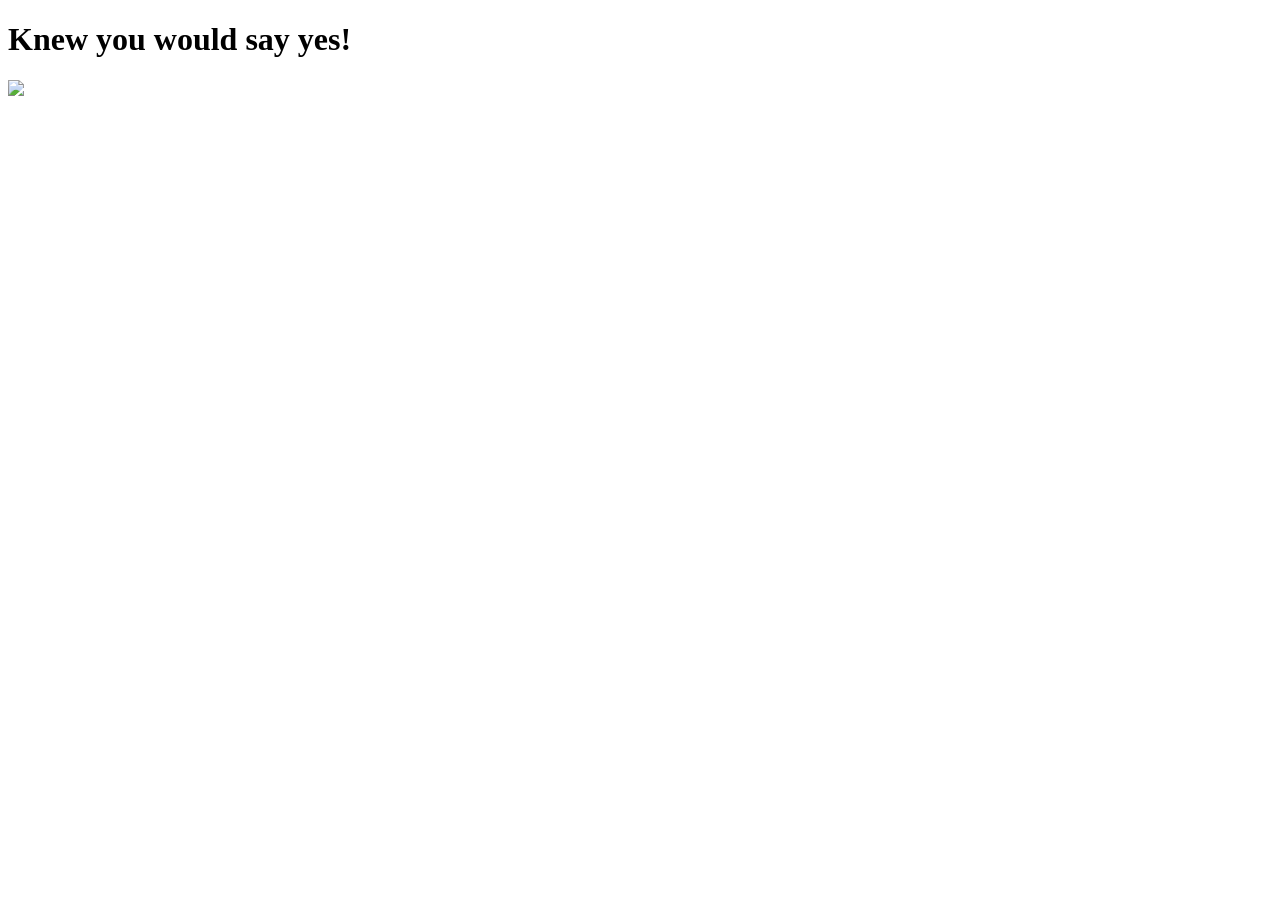
==== yes_page.html @ 6eb7ecdc "updated" ====
<!DOCTYPE html>
<html lang="en">
<head>
    <meta charset="UTF-8">
    <meta name="viewport" content="width=device-width, initial-scale=1.0">
    <title>Knew you would say yes!</title>
    <link rel="stylesheet" href="./yes_style.css">
</head>
<body>
    <div class="container">
        <h1 class="header_text">Knew you would say yes!</h1>
        <div class="gif_container">
            <img src="https://media4.giphy.com/media/v1.Y2lkPTc5MGI3NjExMmo3c3l5ODh3ZGN6NHhhaDE2Mjg1ZjkwOXczdDFxbWM3dTBtaW9zaiZlcD12MV9pbnRlcm5hbF9naWZfYnlfaWQmY3Q9cw/9XY4f3FgFTT4QlaYqa/giphy.gif">
        </div>
    </div>
</body>
</html>
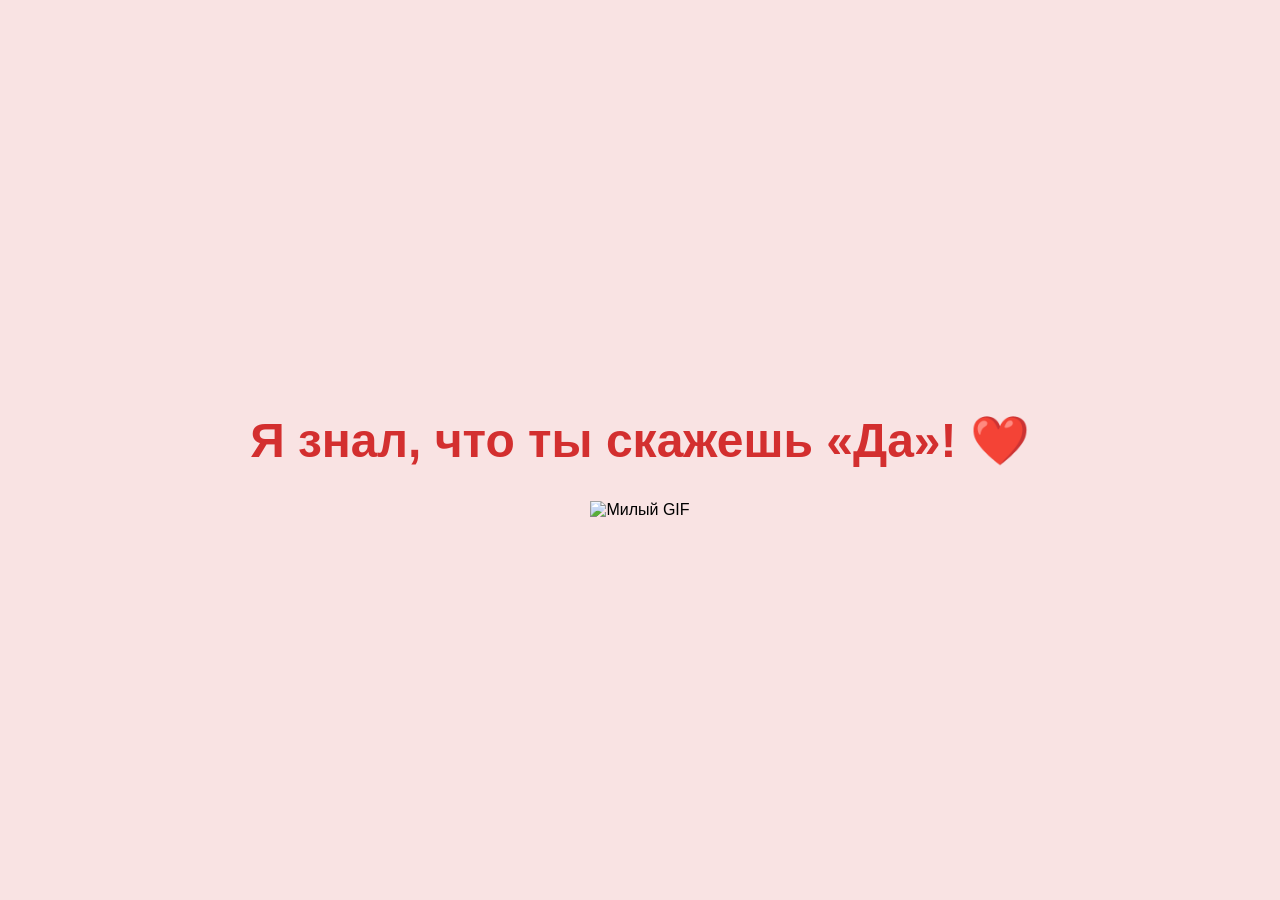
==== commit 6e853d92: "changed to russia" ====
--- a/yes_page.html
+++ b/yes_page.html
@@ -1,16 +1,17 @@
 <!DOCTYPE html>
-<html lang="en">
+<html lang="ru">
 <head>
     <meta charset="UTF-8">
     <meta name="viewport" content="width=device-width, initial-scale=1.0">
-    <title>Knew you would say yes!</title>
+    <title>Я знал, что ты скажешь «Да»!</title>
     <link rel="stylesheet" href="./yes_style.css">
 </head>
 <body>
     <div class="container">
-        <h1 class="header_text">Knew you would say yes!</h1>
+        <h1 class="header_text">Я знал, что ты скажешь «Да»! ❤️</h1>
+
         <div class="gif_container">
-            <img src="https://media4.giphy.com/media/v1.Y2lkPTc5MGI3NjExMmo3c3l5ODh3ZGN6NHhhaDE2Mjg1ZjkwOXczdDFxbWM3dTBtaW9zaiZlcD12MV9pbnRlcm5hbF9naWZfYnlfaWQmY3Q9cw/9XY4f3FgFTT4QlaYqa/giphy.gif">
+            <img src="https://media4.giphy.com/media/v1.Y2lkPTc5MGI3NjExMmo3c3l5ODh3ZGN6NHhhaDE2Mjg1ZjkwOXczdDFxbWM3dTBtaW9zaiZlcD12MV9pbnRlcm5hbF9naWZfYnlfaWQmY3Q9cw/9XY4f3FgFTT4QlaYqa/giphy.gif" alt="Милый GIF">
         </div>
     </div>
 </body>
--- a/yes_style.css
+++ b/yes_style.css
@@ -0,0 +1,24 @@
+body {
+    display: flex;
+    justify-content: center;
+    align-items: center;
+    height: 100vh;
+    margin: 0;
+    background-color: #f9e3e3;
+    font-family: 'Arial', sans-serif;
+}
+
+.container {
+    text-align: center;
+}
+
+.header_text {
+    font-size: 3em;
+    color: #d32f2f;
+}
+
+.gif_container img {
+    width: 100%; 
+    max-width: 500px; 
+    height: auto; 
+}
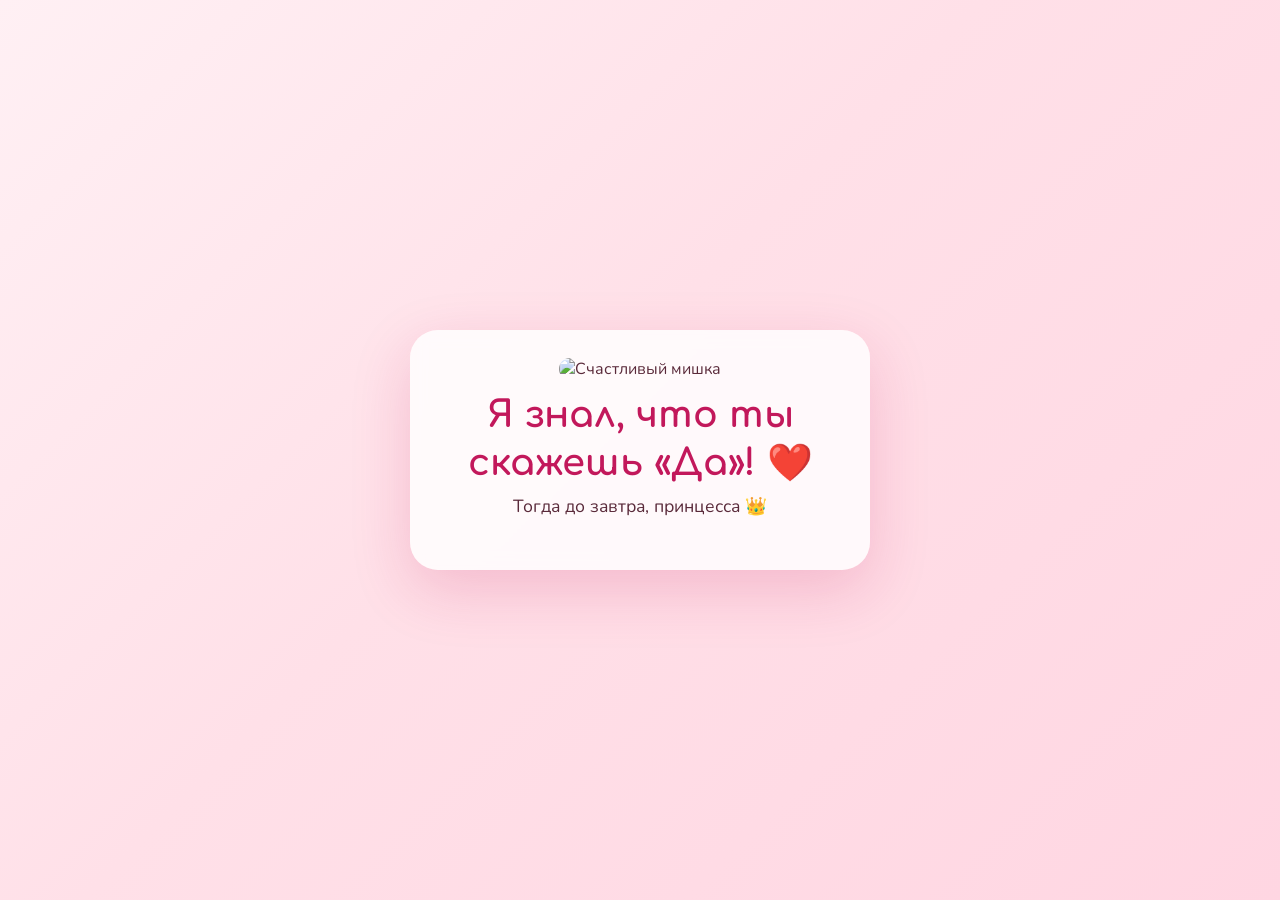
==== commit 958c4bd4: "sdasda" ====
--- a/yes_page.html
+++ b/yes_page.html
@@ -3,16 +3,46 @@
 <head>
     <meta charset="UTF-8">
     <meta name="viewport" content="width=device-width, initial-scale=1.0">
-    <title>Я знал, что ты скажешь «Да»!</title>
+    <meta name="theme-color" content="#ff6b8b">
+    <title>Я знал, что ты скажешь «Да»! ❤️</title>
+    <link rel="icon" href="data:image/svg+xml,<svg xmlns='http://www.w3.org/2000/svg' viewBox='0 0 100 100'><text y='.9em' font-size='90'>💖</text></svg>">
+    <link rel="preconnect" href="https://fonts.googleapis.com">
+    <link rel="preconnect" href="https://fonts.gstatic.com" crossorigin>
+    <link href="https://fonts.googleapis.com/css2?family=Comfortaa:wght@500;700&family=Nunito:wght@400;700&display=swap" rel="stylesheet">
+    <link rel="stylesheet" href="./styles.css">
     <link rel="stylesheet" href="./yes_style.css">
 </head>
 <body>
-    <div class="container">
+    <div class="hearts" aria-hidden="true"></div>
+
+    <main class="card">
+        <div class="gif_container">
+            <img src="https://media4.giphy.com/media/v1.Y2lkPTc5MGI3NjExMmo3c3l5ODh3ZGN6NHhhaDE2Mjg1ZjkwOXczdDFxbWM3dTBtaW9zaiZlcD12MV9pbnRlcm5hbF9naWZfYnlfaWQmY3Q9cw/9XY4f3FgFTT4QlaYqa/giphy.gif"
+                 alt="Счастливый мишка">
+        </div>
+
         <h1 class="header_text">Я знал, что ты скажешь «Да»! ❤️</h1>
+        <p class="sub">Тогда до завтра, принцесса 👑</p>
+    </main>
 
-        <div class="gif_container">
-            <img src="https://media4.giphy.com/media/v1.Y2lkPTc5MGI3NjExMmo3c3l5ODh3ZGN6NHhhaDE2Mjg1ZjkwOXczdDFxbWM3dTBtaW9zaiZlcD12MV9pbnRlcm5hbF9naWZfYnlfaWQmY3Q9cw/9XY4f3FgFTT4QlaYqa/giphy.gif" alt="Милый GIF">
-        </div>
-    </div>
+    <script>
+        (function () {
+            const layer = document.querySelector(".hearts");
+            if (window.matchMedia("(prefers-reduced-motion: reduce)").matches) return;
+            const chars = ["❤️", "💖", "💕", "💗", "🌹", "✨"];
+            function drop(fast) {
+                const h = document.createElement("span");
+                h.className = "heart fall";
+                h.textContent = chars[Math.floor(Math.random() * chars.length)];
+                h.style.left = Math.random() * 100 + "vw";
+                h.style.fontSize = 16 + Math.random() * 22 + "px";
+                h.style.animationDuration = (fast ? 2 + Math.random() * 2 : 5 + Math.random() * 5) + "s";
+                layer.appendChild(h);
+                h.addEventListener("animationend", () => h.remove());
+            }
+            for (let i = 0; i < 40; i++) setTimeout(() => drop(true), i * 40);
+            setInterval(() => drop(false), 400);
+        })();
+    </script>
 </body>
-</html>+</html>
--- a/styles.css
+++ b/styles.css
@@ -0,0 +1,178 @@
+:root {
+    --pink-50: #fff0f4;
+    --pink-100: #ffe0e8;
+    --pink-300: #ff9fb6;
+    --pink-500: #ff6b8b;
+    --rose-700: #c2185b;
+    --text: #5a2a3a;
+    --yes: #ff4f7b;
+    --yes-dark: #e0355f;
+    --no: #b9a2ab;
+    --card-bg: rgba(255, 255, 255, 0.82);
+    --shadow: 0 20px 60px rgba(194, 24, 91, 0.18);
+}
+
+* { box-sizing: border-box; }
+
+html, body { height: 100%; }
+
+body {
+    margin: 0;
+    min-height: 100dvh;
+    display: grid;
+    place-items: center;
+    padding: 16px;
+    font-family: 'Nunito', 'Arial', sans-serif;
+    color: var(--text);
+    background: linear-gradient(135deg, var(--pink-50), var(--pink-100) 45%, #ffd6e2);
+    overflow: hidden;
+}
+
+/* ---------- Floating hearts ---------- */
+.hearts {
+    position: fixed;
+    inset: 0;
+    pointer-events: none;
+    z-index: 0;
+}
+
+.heart {
+    position: absolute;
+    bottom: -40px;
+    opacity: 0;
+    animation: floatUp linear forwards;
+    user-select: none;
+}
+
+@keyframes floatUp {
+    0%   { transform: translateY(0) rotate(0deg); opacity: 0; }
+    10%  { opacity: 0.85; }
+    100% { transform: translateY(-110vh) rotate(25deg); opacity: 0; }
+}
+
+/* ---------- Card ---------- */
+.card {
+    position: relative;
+    z-index: 1;
+    width: min(460px, 100%);
+    padding: 28px 24px 32px;
+    text-align: center;
+    background: var(--card-bg);
+    backdrop-filter: blur(8px);
+    -webkit-backdrop-filter: blur(8px);
+    border-radius: 28px;
+    box-shadow: var(--shadow);
+    animation: popIn 0.6s cubic-bezier(.2, 1.4, .4, 1) both;
+}
+
+@keyframes popIn {
+    from { transform: scale(0.85); opacity: 0; }
+    to   { transform: scale(1); opacity: 1; }
+}
+
+.gif_container img {
+    width: 180px;
+    height: 180px;
+    object-fit: contain;
+    border-radius: 20px;
+}
+
+h1 {
+    font-family: 'Comfortaa', 'Arial', sans-serif;
+    font-size: clamp(1.4rem, 5vw, 2rem);
+    line-height: 1.3;
+    color: var(--rose-700);
+    margin: 12px 0 6px;
+}
+
+.hint {
+    margin: 0 0 22px;
+    font-size: 1rem;
+    opacity: 0.8;
+    min-height: 1.5em;
+    transition: opacity 0.2s;
+}
+
+/* ---------- Buttons ---------- */
+.buttons {
+    display: flex;
+    flex-wrap: wrap;
+    gap: 14px;
+    justify-content: center;
+    align-items: center;
+    min-height: 70px;
+}
+
+.btn {
+    font-family: inherit;
+    font-weight: 700;
+    white-space: nowrap;
+    border: none;
+    border-radius: 999px;
+    cursor: pointer;
+    color: #fff;
+    transition: transform 0.15s, box-shadow 0.2s, background 0.2s,
+                font-size 0.3s cubic-bezier(.2, 1.4, .4, 1), padding 0.3s;
+}
+
+.btn:focus-visible {
+    outline: 3px solid var(--rose-700);
+    outline-offset: 3px;
+}
+
+.yes-button {
+    --scale: 1;
+    font-size: calc(1.2rem * var(--scale));
+    padding: calc(12px * var(--scale)) calc(30px * var(--scale));
+    background: linear-gradient(135deg, var(--yes), var(--pink-500));
+    box-shadow: 0 8px 20px rgba(255, 79, 123, 0.4);
+    animation: pulse 1.8s ease-in-out infinite;
+}
+
+.yes-button:hover {
+    background: linear-gradient(135deg, var(--yes-dark), var(--yes));
+    transform: translateY(-2px);
+}
+
+@keyframes pulse {
+    0%, 100% { box-shadow: 0 8px 20px rgba(255, 79, 123, 0.4); }
+    50%      { box-shadow: 0 8px 32px rgba(255, 79, 123, 0.7); }
+}
+
+.no-button {
+    font-size: 1rem;
+    padding: 10px 22px;
+    background: var(--no);
+    max-width: 260px;
+    white-space: normal;
+}
+
+.no-button:hover { transform: translateY(-1px); }
+
+/* After a few "no" clicks the button starts running away */
+.no-button.runaway {
+    position: fixed;
+    z-index: 5;
+    width: max-content;
+    max-width: min(260px, calc(100vw - 32px));
+    transition: left 0.25s ease, top 0.25s ease, font-size 0.3s, padding 0.3s;
+}
+
+.shake { animation: shake 0.4s; }
+
+@keyframes shake {
+    0%, 100% { transform: translateX(0); }
+    20%  { transform: translateX(-6px); }
+    40%  { transform: translateX(6px); }
+    60%  { transform: translateX(-4px); }
+    80%  { transform: translateX(4px); }
+}
+
+/* ---------- Accessibility ---------- */
+@media (prefers-reduced-motion: reduce) {
+    *, *::before, *::after {
+        animation: none !important;
+        transition: none !important;
+    }
+    .hearts { display: none; }
+}
--- a/yes_style.css
+++ b/yes_style.css
@@ -1,24 +1,53 @@
-body {
-    display: flex;
-    justify-content: center;
-    align-items: center;
-    height: 100vh;
-    margin: 0;
-    background-color: #f9e3e3;
-    font-family: 'Arial', sans-serif;
+/* Дополнительные стили для страницы «Да» (основа — styles.css) */
+
+.heart.fall {
+    top: -40px;
+    bottom: auto;
+    animation-name: fallDown;
 }
 
-.container {
-    text-align: center;
+@keyframes fallDown {
+    0%   { transform: translateY(0) rotate(0deg); opacity: 0; }
+    10%  { opacity: 0.9; }
+    100% { transform: translateY(110vh) rotate(-30deg); opacity: 0; }
 }
 
 .header_text {
-    font-size: 3em;
-    color: #d32f2f;
+    font-size: clamp(1.6rem, 6vw, 2.3rem);
 }
 
-.gif_container img {
-    width: 100%; 
-    max-width: 500px; 
-    height: auto; 
-}+.sub {
+    margin: 0 0 20px;
+    font-size: 1.1rem;
+}
+
+.plan {
+    display: grid;
+    gap: 10px;
+    margin: 0 auto 18px;
+    max-width: 280px;
+}
+
+.plan-item {
+    display: flex;
+    align-items: center;
+    gap: 10px;
+    padding: 10px 16px;
+    background: #fff;
+    border-radius: 14px;
+    font-weight: 700;
+    box-shadow: 0 4px 12px rgba(194, 24, 91, 0.08);
+    animation: popIn 0.5s cubic-bezier(.2, 1.4, .4, 1) both;
+}
+
+.plan-item:nth-child(1) { animation-delay: 0.3s; }
+.plan-item:nth-child(2) { animation-delay: 0.45s; }
+.plan-item:nth-child(3) { animation-delay: 0.6s; }
+
+.plan-item span { font-size: 1.3rem; }
+
+.note {
+    margin: 0;
+    font-size: 0.95rem;
+    opacity: 0.75;
+}
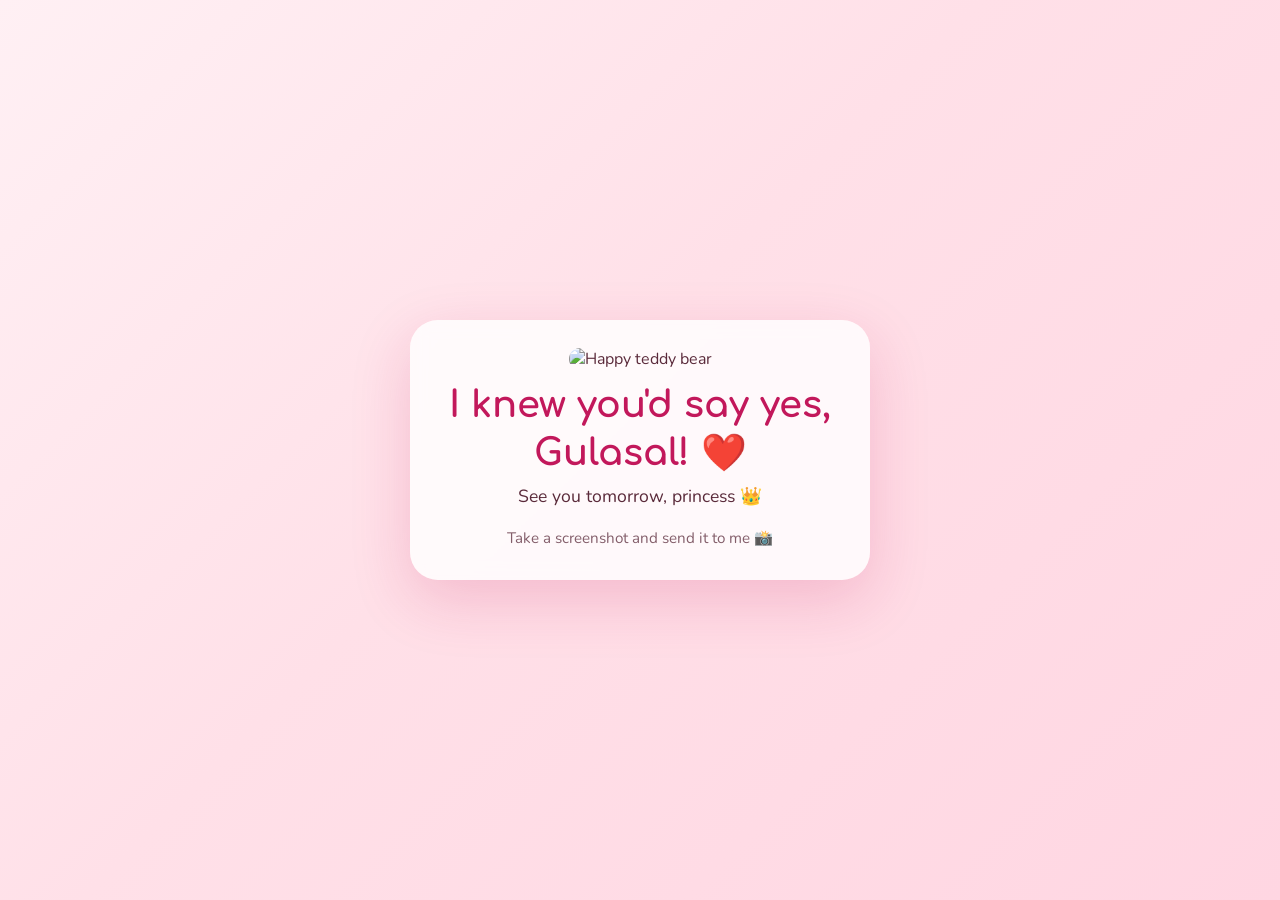
==== commit 71793731: "dasdAS" ====
--- a/yes_page.html
+++ b/yes_page.html
@@ -1,10 +1,10 @@
 <!DOCTYPE html>
-<html lang="ru">
+<html lang="en">
 <head>
     <meta charset="UTF-8">
     <meta name="viewport" content="width=device-width, initial-scale=1.0">
     <meta name="theme-color" content="#ff6b8b">
-    <title>Я знал, что ты скажешь «Да»! ❤️</title>
+    <title>I knew you'd say yes, Gulasal! ❤️</title>
     <link rel="icon" href="data:image/svg+xml,<svg xmlns='http://www.w3.org/2000/svg' viewBox='0 0 100 100'><text y='.9em' font-size='90'>💖</text></svg>">
     <link rel="preconnect" href="https://fonts.googleapis.com">
     <link rel="preconnect" href="https://fonts.gstatic.com" crossorigin>
@@ -18,11 +18,13 @@
     <main class="card">
         <div class="gif_container">
             <img src="https://media4.giphy.com/media/v1.Y2lkPTc5MGI3NjExMmo3c3l5ODh3ZGN6NHhhaDE2Mjg1ZjkwOXczdDFxbWM3dTBtaW9zaiZlcD12MV9pbnRlcm5hbF9naWZfYnlfaWQmY3Q9cw/9XY4f3FgFTT4QlaYqa/giphy.gif"
-                 alt="Счастливый мишка">
+                 alt="Happy teddy bear">
         </div>
 
-        <h1 class="header_text">Я знал, что ты скажешь «Да»! ❤️</h1>
-        <p class="sub">Тогда до завтра, принцесса 👑</p>
+        <h1 class="header_text">I knew you'd say yes, Gulasal! ❤️</h1>
+        <p class="sub">See you tomorrow, princess 👑</p>
+
+        <p class="note">Take a screenshot and send it to me 📸</p>
     </main>
 
     <script>
--- a/yes_style.css
+++ b/yes_style.css
@@ -1,4 +1,4 @@
-/* Дополнительные стили для страницы «Да» (основа — styles.css) */
+/* Extra styles for the "Yes" page (base styles are in styles.css) */
 
 .heart.fall {
     top: -40px;
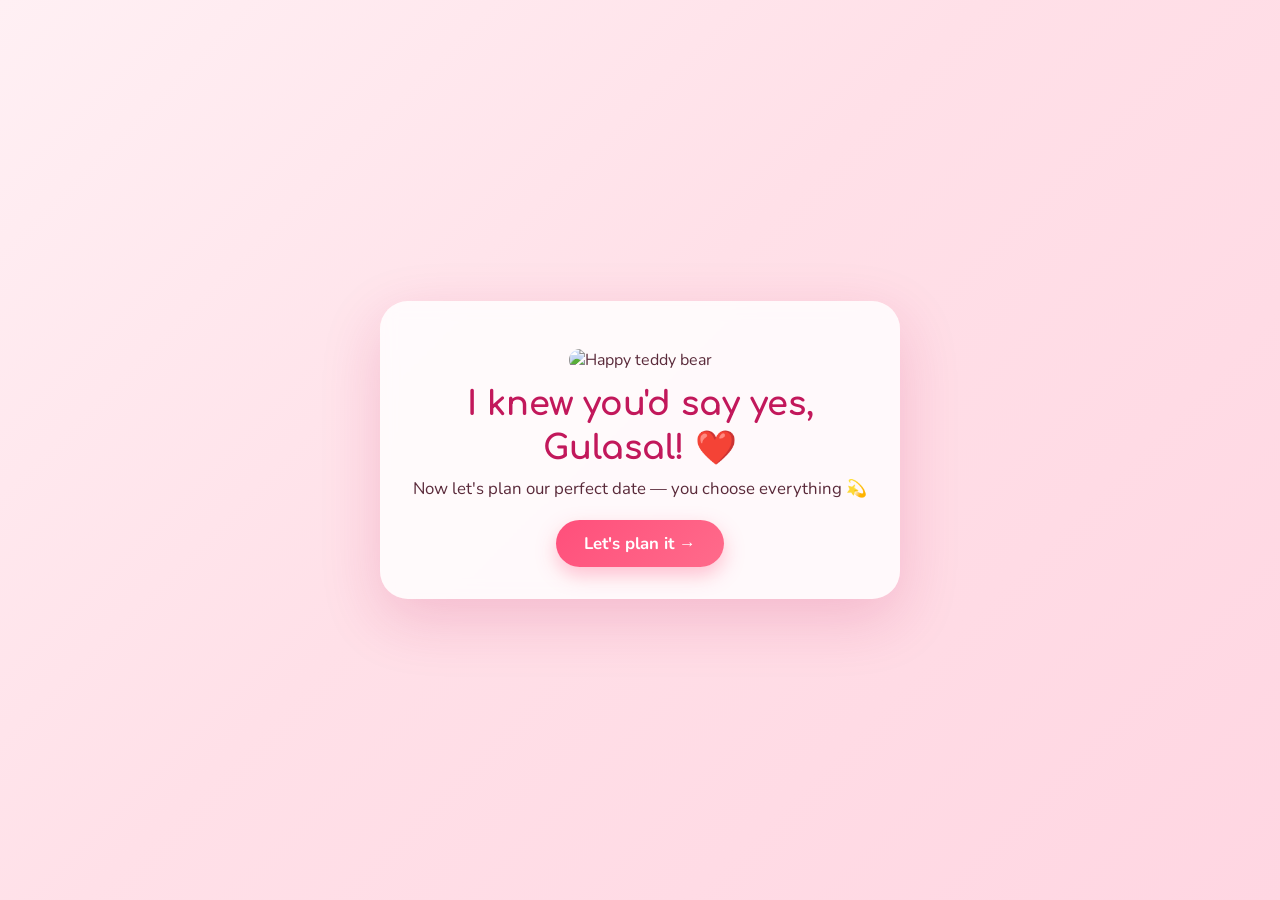
==== commit 319d8fd0: "dasda" ====
--- a/yes_page.html
+++ b/yes_page.html
@@ -4,7 +4,7 @@
     <meta charset="UTF-8">
     <meta name="viewport" content="width=device-width, initial-scale=1.0">
     <meta name="theme-color" content="#ff6b8b">
-    <title>I knew you'd say yes, Gulasal! ❤️</title>
+    <title>Let's plan our date, Gulasal! ❤️</title>
     <link rel="icon" href="data:image/svg+xml,<svg xmlns='http://www.w3.org/2000/svg' viewBox='0 0 100 100'><text y='.9em' font-size='90'>💖</text></svg>">
     <link rel="preconnect" href="https://fonts.googleapis.com">
     <link rel="preconnect" href="https://fonts.gstatic.com" crossorigin>
@@ -12,39 +12,129 @@
     <link rel="stylesheet" href="./styles.css">
     <link rel="stylesheet" href="./yes_style.css">
 </head>
-<body>
+<body class="planner-page">
     <div class="hearts" aria-hidden="true"></div>
 
-    <main class="card">
-        <div class="gif_container">
-            <img src="https://media4.giphy.com/media/v1.Y2lkPTc5MGI3NjExMmo3c3l5ODh3ZGN6NHhhaDE2Mjg1ZjkwOXczdDFxbWM3dTBtaW9zaiZlcD12MV9pbnRlcm5hbF9naWZfYnlfaWQmY3Q9cw/9XY4f3FgFTT4QlaYqa/giphy.gif"
-                 alt="Happy teddy bear">
-        </div>
+    <main class="card planner">
+        <div class="progress" id="progress" aria-hidden="true"></div>
 
-        <h1 class="header_text">I knew you'd say yes, Gulasal! ❤️</h1>
-        <p class="sub">See you tomorrow, princess 👑</p>
+        <!-- STEP 0 — celebration -->
+        <section class="step active" data-step="0">
+            <div class="gif_container">
+                <img src="https://media4.giphy.com/media/v1.Y2lkPTc5MGI3NjExMmo3c3l5ODh3ZGN6NHhhaDE2Mjg1ZjkwOXczdDFxbWM3dTBtaW9zaiZlcD12MV9pbnRlcm5hbF9naWZfYnlfaWQmY3Q9cw/9XY4f3FgFTT4QlaYqa/giphy.gif"
+                     alt="Happy teddy bear">
+            </div>
+            <h1 class="header_text">I knew you'd say yes, <span class="her-name">Gulasal</span>! ❤️</h1>
+            <p class="sub">Now let's plan our perfect date — you choose everything 💫</p>
+            <button type="button" class="btn primary" data-next>Let's plan it →</button>
+        </section>
 
-        <p class="note">Take a screenshot and send it to me 📸</p>
+        <!-- STEP 1 — when -->
+        <section class="step" data-step="1">
+            <h2>📅 When are you free?</h2>
+            <label class="field-label" for="dateInput">Pick a day</label>
+            <input type="date" id="dateInput" class="input">
+            <div class="quick-days" id="quickDays"></div>
+
+            <p class="field-label">What time?</p>
+            <div class="chips single" data-field="time">
+                <button type="button" class="chip" data-value="Lunch (12:00–14:00)">☀️ Lunch<small>12:00–14:00</small></button>
+                <button type="button" class="chip" data-value="Afternoon (15:00–18:00)">🌤️ Afternoon<small>15:00–18:00</small></button>
+                <button type="button" class="chip" data-value="Evening (18:00–21:00)">🌇 Evening<small>18:00–21:00</small></button>
+                <button type="button" class="chip" data-value="Late night (21:00+)">🌙 Late night<small>21:00+</small></button>
+            </div>
+            <label class="field-label" for="exactTime">Or an exact time (optional)</label>
+            <input type="time" id="exactTime" class="input">
+
+            <p class="error" id="err1"></p>
+            <div class="nav"><button type="button" class="btn ghost" data-back>← Back</button><button type="button" class="btn primary" data-next>Next →</button></div>
+        </section>
+
+        <!-- STEP 2 — what to do -->
+        <section class="step" data-step="2">
+            <h2>🎯 What do you want to do?</h2>
+            <p class="sub small">Pick up to 3</p>
+            <div class="chips grid multi" data-field="activities" data-max="3">
+                <button type="button" class="chip" data-value="Coffee date">☕<span>Coffee date</span></button>
+                <button type="button" class="chip" data-value="Dinner">🍽️<span>Dinner</span></button>
+                <button type="button" class="chip" data-value="Movie">🎬<span>Movie</span></button>
+                <button type="button" class="chip" data-value="Walk in the park">🌳<span>Walk in the park</span></button>
+                <button type="button" class="chip" data-value="Ice cream">🍦<span>Ice cream</span></button>
+                <button type="button" class="chip" data-value="Bowling">🎳<span>Bowling</span></button>
+                <button type="button" class="chip" data-value="Amusement park">🎡<span>Amusement park</span></button>
+                <button type="button" class="chip" data-value="Shopping">🛍️<span>Shopping</span></button>
+                <button type="button" class="chip" data-value="Surprise me">🎁<span>Surprise me</span></button>
+            </div>
+            <p class="error" id="err2"></p>
+            <div class="nav"><button type="button" class="btn ghost" data-back>← Back</button><button type="button" class="btn primary" data-next>Next →</button></div>
+        </section>
+
+        <!-- STEP 3 — food -->
+        <section class="step" data-step="3">
+            <h2>😋 What are you craving?</h2>
+            <p class="sub small">Pick as many as you like</p>
+            <div class="chips grid multi" data-field="food">
+                <button type="button" class="chip" data-value="Plov">🍚<span>Plov</span></button>
+                <button type="button" class="chip" data-value="Shashlik">🍢<span>Shashlik</span></button>
+                <button type="button" class="chip" data-value="Pizza">🍕<span>Pizza</span></button>
+                <button type="button" class="chip" data-value="Sushi">🍣<span>Sushi</span></button>
+                <button type="button" class="chip" data-value="Burgers">🍔<span>Burgers</span></button>
+                <button type="button" class="chip" data-value="Lavash">🌯<span>Lavash</span></button>
+                <button type="button" class="chip" data-value="Desserts">🍰<span>Desserts</span></button>
+                <button type="button" class="chip" data-value="You choose">🤷‍♀️<span>You choose</span></button>
+            </div>
+            <p class="error" id="err3"></p>
+            <div class="nav"><button type="button" class="btn ghost" data-back>← Back</button><button type="button" class="btn primary" data-next>Next →</button></div>
+        </section>
+
+        <!-- STEP 4 — details -->
+        <section class="step" data-step="4">
+            <h2>✨ Last little details</h2>
+
+            <p class="field-label">Dress vibe</p>
+            <div class="chips single" data-field="vibe">
+                <button type="button" class="chip" data-value="Casual">👟 Casual</button>
+                <button type="button" class="chip" data-value="Cute">🎀 Cute</button>
+                <button type="button" class="chip" data-value="Fancy">👗 Fancy</button>
+            </div>
+
+            <p class="field-label">How do we meet?</p>
+            <div class="chips single" data-field="pickup">
+                <button type="button" class="chip" data-value="Pick me up">🚗 Pick me up</button>
+                <button type="button" class="chip" data-value="Meet there">📍 Meet there</button>
+            </div>
+
+            <label class="field-label" for="note">Anything else I should know? (optional)</label>
+            <textarea id="note" class="input" rows="3" maxlength="500" placeholder="e.g. I want flowers 🌷"></textarea>
+
+            <div class="nav"><button type="button" class="btn ghost" data-back>← Back</button><button type="button" class="btn primary" data-next>Review →</button></div>
+        </section>
+
+        <!-- STEP 5 — summary -->
+        <section class="step" data-step="5">
+            <h2>💌 Our date plan</h2>
+            <ul class="summary" id="summary"></ul>
+            <p class="error" id="err5"></p>
+            <div class="nav"><button type="button" class="btn ghost" data-back>← Edit</button><button type="button" class="btn primary" id="sendBtn">Send it 💌</button></div>
+        </section>
+
+        <!-- STEP 6 — sent -->
+        <section class="step" data-step="6">
+            <div class="big-emoji">💌</div>
+            <h1 class="header_text">It's a date!</h1>
+            <p class="sub" id="sentText">Your plan is on its way to me. I can't wait 🥰</p>
+
+            <div class="fallback" id="fallback" hidden>
+                <p class="sub small">One more tap — send it to me on Telegram:</p>
+                <a class="btn primary" id="tgShare" target="_blank" rel="noopener">✈️ Send on Telegram</a>
+                <button type="button" class="btn ghost" id="copyBtn">📋 Copy the plan</button>
+            </div>
+
+            <button type="button" class="btn ghost" id="againBtn">Plan another date 🔁</button>
+        </section>
     </main>
 
-    <script>
-        (function () {
-            const layer = document.querySelector(".hearts");
-            if (window.matchMedia("(prefers-reduced-motion: reduce)").matches) return;
-            const chars = ["❤️", "💖", "💕", "💗", "🌹", "✨"];
-            function drop(fast) {
-                const h = document.createElement("span");
-                h.className = "heart fall";
-                h.textContent = chars[Math.floor(Math.random() * chars.length)];
-                h.style.left = Math.random() * 100 + "vw";
-                h.style.fontSize = 16 + Math.random() * 22 + "px";
-                h.style.animationDuration = (fast ? 2 + Math.random() * 2 : 5 + Math.random() * 5) + "s";
-                layer.appendChild(h);
-                h.addEventListener("animationend", () => h.remove());
-            }
-            for (let i = 0; i < 40; i++) setTimeout(() => drop(true), i * 40);
-            setInterval(() => drop(false), 400);
-        })();
-    </script>
+    <script src="config.js"></script>
+    <script src="planner.js"></script>
 </body>
 </html>
--- a/yes_style.css
+++ b/yes_style.css
@@ -1,4 +1,10 @@
-/* Extra styles for the "Yes" page (base styles are in styles.css) */
+/* Styles for the date planner page (base styles are in styles.css) */
+
+body.planner-page {
+    overflow-x: hidden;
+    overflow-y: auto;
+    padding: 24px 16px;
+}
 
 .heart.fall {
     top: -40px;
@@ -12,42 +18,232 @@
     100% { transform: translateY(110vh) rotate(-30deg); opacity: 0; }
 }
 
-.header_text {
-    font-size: clamp(1.6rem, 6vw, 2.3rem);
-}
-
-.sub {
-    margin: 0 0 20px;
-    font-size: 1.1rem;
-}
-
-.plan {
+.planner {
+    width: min(520px, 100%);
+    padding-top: 22px;
+}
+
+/* ---------- Progress dots ---------- */
+.progress {
+    display: flex;
+    justify-content: center;
+    gap: 8px;
+    height: 8px;
+    margin-bottom: 18px;
+}
+
+.progress span {
+    width: 8px;
+    height: 8px;
+    border-radius: 999px;
+    background: var(--pink-100);
+    transition: width 0.3s, background 0.3s;
+}
+
+.progress span.done { background: var(--pink-300); }
+.progress span.current { width: 26px; background: var(--yes); }
+
+/* ---------- Steps ---------- */
+.step { display: none; }
+
+.step.active {
+    display: block;
+    animation: stepIn 0.4s ease both;
+}
+
+@keyframes stepIn {
+    from { opacity: 0; transform: translateX(16px); }
+    to   { opacity: 1; transform: translateX(0); }
+}
+
+.step.active.back { animation-name: stepBack; }
+
+@keyframes stepBack {
+    from { opacity: 0; transform: translateX(-16px); }
+    to   { opacity: 1; transform: translateX(0); }
+}
+
+h2 {
+    font-family: 'Comfortaa', 'Arial', sans-serif;
+    font-size: clamp(1.3rem, 5vw, 1.6rem);
+    color: var(--rose-700);
+    margin: 0 0 14px;
+}
+
+.header_text { font-size: clamp(1.5rem, 6vw, 2.1rem); }
+
+.sub { margin: 0 0 20px; font-size: 1.05rem; }
+.sub.small { font-size: 0.95rem; opacity: 0.75; margin-top: -6px; margin-bottom: 14px; }
+
+.big-emoji {
+    font-size: 64px;
+    animation: popIn 0.6s cubic-bezier(.2, 1.4, .4, 1) both;
+}
+
+/* ---------- Form fields ---------- */
+.field-label {
+    display: block;
+    text-align: left;
+    font-weight: 700;
+    font-size: 0.95rem;
+    margin: 16px 0 8px;
+}
+
+.input {
+    width: 100%;
+    font: inherit;
+    font-size: 1rem;
+    color: var(--text);
+    padding: 12px 14px;
+    border: 2px solid var(--pink-100);
+    border-radius: 14px;
+    background: #fff;
+    outline: none;
+    transition: border-color 0.2s, box-shadow 0.2s;
+}
+
+.input:focus {
+    border-color: var(--pink-300);
+    box-shadow: 0 0 0 4px rgba(255, 107, 139, 0.15);
+}
+
+textarea.input { resize: vertical; min-height: 80px; }
+
+.quick-days {
+    display: flex;
+    flex-wrap: wrap;
+    gap: 8px;
+    margin-top: 10px;
+}
+
+.quick-days button {
+    font: inherit;
+    font-size: 0.85rem;
+    font-weight: 700;
+    color: var(--rose-700);
+    background: var(--pink-50);
+    border: 1px solid var(--pink-100);
+    border-radius: 999px;
+    padding: 6px 12px;
+    cursor: pointer;
+}
+
+.quick-days button:hover { background: var(--pink-100); }
+
+/* ---------- Chips ---------- */
+.chips {
+    display: flex;
+    flex-wrap: wrap;
+    gap: 10px;
+}
+
+.chips.grid {
+    display: grid;
+    grid-template-columns: repeat(auto-fill, minmax(110px, 1fr));
+}
+
+.chip {
+    font: inherit;
+    font-weight: 700;
+    font-size: 0.95rem;
+    color: var(--text);
+    background: #fff;
+    border: 2px solid var(--pink-100);
+    border-radius: 16px;
+    padding: 10px 14px;
+    cursor: pointer;
+    display: flex;
+    flex-direction: column;
+    align-items: center;
+    gap: 2px;
+    flex: 1 1 auto;
+    transition: transform 0.15s, border-color 0.2s, background 0.2s, box-shadow 0.2s;
+}
+
+.chips.grid .chip { font-size: 1.6rem; padding: 12px 8px; }
+.chips.grid .chip span { font-size: 0.85rem; }
+
+.chip small { font-size: 0.75rem; font-weight: 400; opacity: 0.7; }
+
+.chip:hover { transform: translateY(-2px); border-color: var(--pink-300); }
+
+.chip.selected {
+    background: var(--pink-50);
+    border-color: var(--yes);
+    box-shadow: 0 6px 16px rgba(255, 79, 123, 0.2);
+}
+
+.chip:focus-visible { outline: 3px solid var(--rose-700); outline-offset: 2px; }
+
+/* ---------- Buttons ---------- */
+.btn.primary {
+    font-size: 1.05rem;
+    padding: 12px 28px;
+    background: linear-gradient(135deg, var(--yes), var(--pink-500));
+    box-shadow: 0 8px 20px rgba(255, 79, 123, 0.35);
+    text-decoration: none;
+    display: inline-block;
+}
+
+.btn.primary:hover { transform: translateY(-2px); }
+.btn.primary:disabled { opacity: 0.6; cursor: wait; transform: none; }
+
+.btn.ghost {
+    font-size: 0.95rem;
+    padding: 10px 18px;
+    color: var(--rose-700);
+    background: transparent;
+    box-shadow: inset 0 0 0 2px var(--pink-100);
+}
+
+.btn.ghost:hover { background: var(--pink-50); }
+
+.nav {
+    display: flex;
+    justify-content: space-between;
+    gap: 12px;
+    margin-top: 24px;
+}
+
+.error {
+    color: #d32f2f;
+    font-weight: 700;
+    font-size: 0.9rem;
+    min-height: 1.2em;
+    margin: 12px 0 0;
+}
+
+/* ---------- Summary ---------- */
+.summary {
+    list-style: none;
+    padding: 0;
+    margin: 0;
     display: grid;
     gap: 10px;
-    margin: 0 auto 18px;
-    max-width: 280px;
-}
-
-.plan-item {
-    display: flex;
-    align-items: center;
-    gap: 10px;
-    padding: 10px 16px;
+    text-align: left;
+}
+
+.summary li {
+    display: flex;
+    gap: 12px;
+    align-items: flex-start;
+    padding: 12px 14px;
     background: #fff;
     border-radius: 14px;
-    font-weight: 700;
     box-shadow: 0 4px 12px rgba(194, 24, 91, 0.08);
-    animation: popIn 0.5s cubic-bezier(.2, 1.4, .4, 1) both;
-}
-
-.plan-item:nth-child(1) { animation-delay: 0.3s; }
-.plan-item:nth-child(2) { animation-delay: 0.45s; }
-.plan-item:nth-child(3) { animation-delay: 0.6s; }
-
-.plan-item span { font-size: 1.3rem; }
-
-.note {
-    margin: 0;
-    font-size: 0.95rem;
-    opacity: 0.75;
-}
+}
+
+.summary .ico { font-size: 1.3rem; line-height: 1.3; }
+.summary b { display: block; font-size: 0.8rem; opacity: 0.65; text-transform: uppercase; letter-spacing: 0.04em; }
+
+/* ---------- Sent ---------- */
+.fallback {
+    display: grid;
+    gap: 10px;
+    justify-items: center;
+    margin-bottom: 18px;
+}
+
+.fallback[hidden] { display: none; }
+
+#againBtn { margin-top: 6px; }
